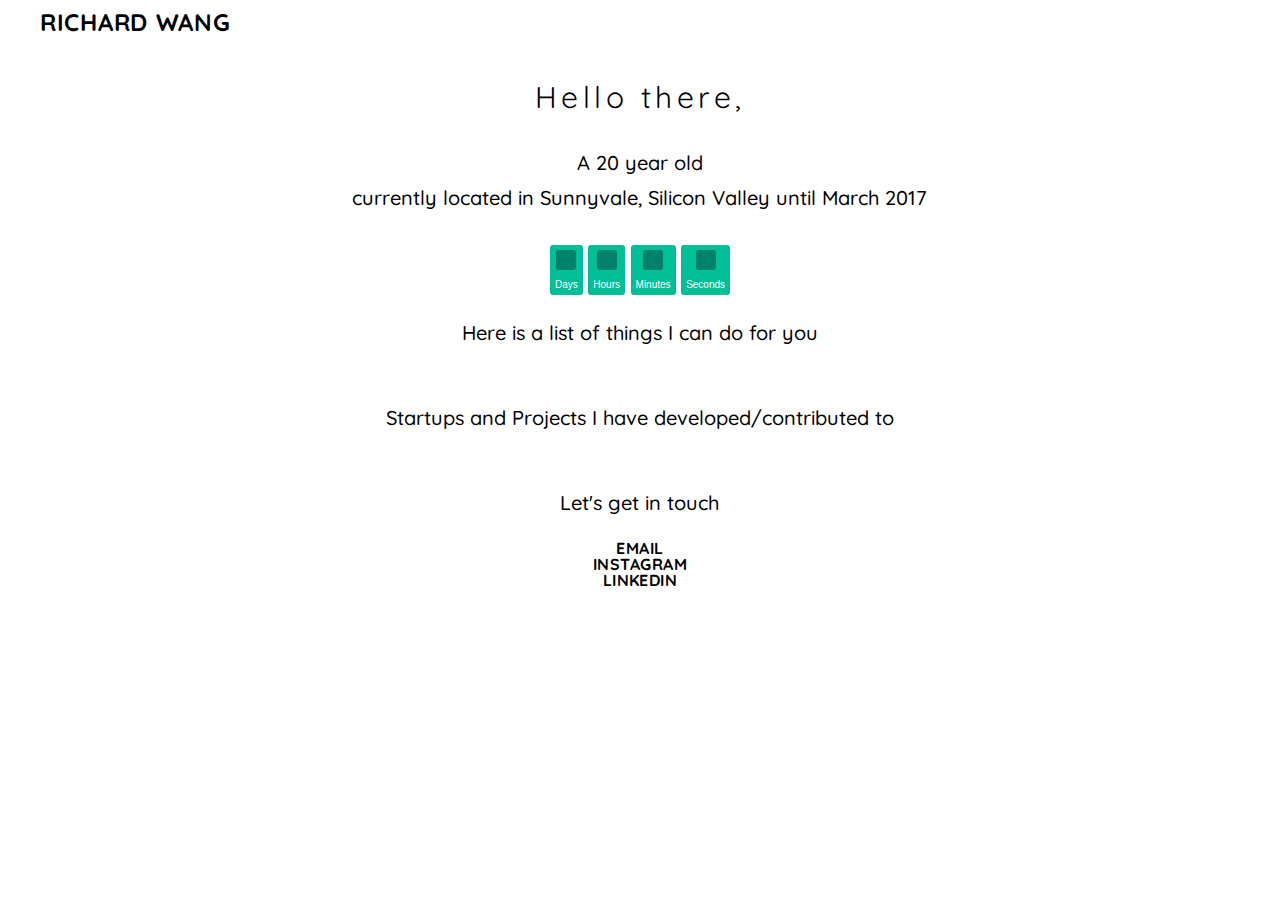
==== amp.html @ 4f6779e8 "Update and rename AMP.html to amp.html" ====
<!DOCTYPE html>
<html amp lang="en">
  <head>
    <meta charset="utf-8">
    <script async src="https://cdn.ampproject.org/v0.js"></script>
    <title>Richard Wang - Home</title>
    <link rel="stylesheet" type="text/css" href="/css/main.css">
    <link rel="icon" sizes="16x16 32x32" href="/favicon.ico">
    <link rel="canonical" href="https://ravenoxidal.github.io/index.html" />  
    <meta name="viewport" content="width=device-width, initial-scale=1">
    <meta name="description"  content="Richard Wang Singapore">
    <meta name="keywords" content="Richard Wang, Singapore">
    <link href='//fonts.googleapis.com/css?family=Quicksand:400,500,700subset=latin,latin-ext' rel='stylesheet' type='text/css' />
    
    <style amp-custom>
	    
body {
  background-color: #FFF;
  padding: 0;
}
  
a {
  text-decoration: none;
  color: #000000;
}

a:visited, a:hover {
  text-decoration: none;
  color: #000000;
}

nav ul, footer ul {
  color: #000000;
  font-family: "Quicksand";
  font-weight: 700;
  letter-spacing: 0.03em;
  list-style: none;
  line-height: 1;
  text-transform: uppercase;
  display: block;
  margin: 0;
}

nav ul {
  text-align: left;
  font-size: 24px;
  color: inherit;
}

nav, ul {
  padding: 0;
}

.nav-wrap {
  position: fixed;
  width: 100%;
  background-color: #FFF;
  padding: 10px 40px;
}
  
footer ul {
  text-align: center;
}

.centered {
  vertical-align: middle;
  text-align: center;
}

.section-wrapper {
  overflow: hidden;
  width: 100%;
}

.section {
  width: 90%;
  margin-left: auto;
  margin-right: auto;
}

.intro, .skills, footer {
  padding: 10px 0px;
  margin-left: auto;
  margin-right: auto;
}

.dp {
  padding: 30px 40px 10px 40px;
}

.dp img {
  max-width: 60%;
  margin-left: auto;
  margin-right: auto;
}

.picwrap {
    overflow: hidden;
    width: 100%;
    margin: 10px auto;
}

.picture {
  vertical-align: top;
  width: 33%;
  margin-left: auto;
  margin-right: auto;
  float: left;
}

h1 {
  color: #000000;
  font-size: 30px;
  font-family: "Quicksand";
  font-weight: 400;
  line-height: 1.15;
  letter-spacing: 0.15em;
  margin: 30px auto;
  text-align: center;
}

h2, h3, h4, h5, .desc {
  color: #000000;
  font-size: 20px;
  font-family: "Quicksand";
  font-weight: 500;
  line-height: 1.75;
  width: 95%;
  margin: 10px auto;
  margin-bottom: 20px;
  text-align: center;
}

@media (max-width: 768px) {
  .dp img {
  max-width: 100%;
}
  .picture img {
  max-width: 100%;
}
}
  
#clockdiv{
    font-family: sans-serif;
    color: #fff;
    display: inline-block;
    font-weight: 100;
    text-align: center;
    font-size: 20px;
}

#clockdiv > div{
    padding: 5px;
    border-radius: 3px;
    background: #00BF96;
    display: inline-block;
}

#clockdiv div > span{
    padding: 10px;
    border-radius: 3px;
    background: #00816A;
    display: inline-block;
}

.smalltext{
    padding-top: 4px;
    font-size: 10px;
}
    </style>
    <style amp-boilerplate>body{-webkit-animation:-amp-start 8s steps(1,end) 0s 1 normal both;-moz-animation:-amp-start 8s steps(1,end) 0s 1 normal both;-ms-animation:-amp-start 8s steps(1,end) 0s 1 normal both;animation:-amp-start 8s steps(1,end) 0s 1 normal both}@-webkit-keyframes -amp-start{from{visibility:hidden}to{visibility:visible}}@-moz-keyframes -amp-start{from{visibility:hidden}to{visibility:visible}}@-ms-keyframes -amp-start{from{visibility:hidden}to{visibility:visible}}@-o-keyframes -amp-start{from{visibility:hidden}to{visibility:visible}}@keyframes -amp-start{from{visibility:hidden}to{visibility:visible}}</style><noscript><style amp-boilerplate>body{-webkit-animation:none;-moz-animation:none;-ms-animation:none;animation:none}</style></noscript>
  </head>
	
  <body>	  
    <div class ="nav-wrap">  
      <nav>
      <ul class="homebutton">
        <li><a href="/">Richard Wang</a></li>
      </ul>
      </nav>
    </div>
	  
    <div class="section-wrapper">
      <div id="center" class="section centered">
        <div class="dp">
	  <amp-img src="/images/Richard.png" alt="my face" width="912px" height="800px" layout="responsive"></amp-img>
	</div>	      
	<div class="intro">
          <h1>Hello there,</h1>
	  <h2>A 20 year old
          <br>currently located in Sunnyvale, Silicon Valley until March 2017</h2>
	</div>
	      
      <div id="clockdiv">
        <div>
          <span class="days"></span>
          <div class="smalltext">Days</div>
        </div>	  
        <div>
          <span class="hours"></span>
          <div class="smalltext">Hours</div>
        </div>		  
        <div>
          <span class="minutes"></span>
          <div class="smalltext">Minutes</div>
        </div>		  
        <div>
          <span class="seconds"></span>
          <div class="smalltext">Seconds</div>
        </div>		  
      </div>	
	      
	<div class="skills">
	<h3>Here is a list of things I can do for you</h3>
          <div class="picwrap">
	    <div class="picture">
	      <amp-img src="/images/AdobeIllustrator.png" alt="Adobe Illustrator" width="256px" height="85px" layout="responsive"></amp-img>
	    </div>
	    <div class="picture">
	      <amp-img src="/images/GoogleDataStudio.jpg" alt="Google Data Studio" width="256px" height="93px" layout="responsive"></amp-img>
	    </div>
	    <div class="picture">
	      <amp-img src="/images/GoogleAnalytics.png" alt="Google Analytics" width="256px" height="82px" layout="responsive"></amp-img>
	    </div>
	  </div>
	</div>
	      
          <div class="Startups">
	  <h4>Startups and Projects I have developed/contributed to</h4>
		  
          <div class="picwrap">
	    <div class="picture">
	      <amp-img src="/images/ES.png" alt="Engage.Social" width="256px" height="256px" layout="responsive"></amp-img>
	    </div>
	    <div class="picture">
	      <amp-img src="/images/Carmen.png" alt="Carmen Singapore" width="256px" height="256px" layout="responsive"></amp-img>
	    </div>
	    <div class="picture">
	      <amp-img src="/images/Phase.jpg" alt="Phase Singapore" width="256px" height="256px" layout="responsive"></amp-img>
	    </div>
	  </div>		  
	  </div>
        </div> 
      </div>
	  

	  
    <footer>
      <div class="section-wrapper">
        <div id="center" class="section centered">

      <h5>Let's get in touch</h5>  
      <div class="Contact">  
        <ul>
          <li class="Email">
	    <a href="mailto:RichardWang96@outlook.com" target="_blank">Email
	    </a></li>
	  <li class="Instagram">
	    <a href="//instagram.com/ravenoxidal" target="_blank">Instagram
	    </a></li>
	  <li class="LinkedIn">
	    <a href="//www.linkedin.com/in/richardwang96" target="_blank">Linkedin
	    </a></li>
        </ul>
          </div>
        </div>
      </div>
    </footer>	 	 
    <script src="/js/countdown.js"></script>
  </body>
</html>
---- css/main.css ----
body {
  background-color: #FFF;
  margin: 0;
  padding: 0;
}
  
a {
  text-decoration: none;
  color: #000000;
}

a:visited, a:hover {
  text-decoration: none;
  color: #000000;
}

nav ul, footer ul {
  color: #000000;
  font-family: "Quicksand" !important;
  font-weight: 700 !important;
  letter-spacing: 0.03em;
  list-style: none;
  line-height: 1 !important;
  transition: font-size 260ms ease;
  text-transform: uppercase;
  display: block;
  margin: 0;
}

nav ul {
  text-align: left;
  font-size: 24px !important;
  color: inherit;
}

nav, ul {
  padding: 0;
}

.nav-wrap {
  position: fixed;
  width: 100%;
  background-color: #FFF;
  padding: 10px 40px;
}
  
footer ul {
  text-align: center;
}

.centered {
  vertical-align: middle;
  text-align: center;
}

.section-wrapper {
  overflow: hidden;
  width: 100%;
}

.section {
  width: 90%;
  margin-left: auto;
  margin-right: auto;
}

.intro, .skills, footer {
  padding: 10px 0px;
  margin-left: auto;
  margin-right: auto;
}

.dp {
  padding: 30px 40px 10px 40px;
}

.dp img {
  max-width: 60%;
  margin-left: auto;
  margin-right: auto;
}

.picwrap {
    overflow: hidden;
    width: 100%;
    margin: 10px auto;
}

.picture {
  vertical-align: top;
  width: 33%;
  margin-left: auto;
  margin-right: auto;
  float: left;
}

h1 {
  color: #000000;
  font-size: 30px;
  font-family: "Quicksand" !important;
  font-weight: 400 !important;
  line-height: 1.15;
  letter-spacing: 0.15em;
  margin: 30px auto;
  text-align: center;
}

h2, h3, h4, h5, .desc {
  color: #000000;
  font-size: 20px;
  font-family: "Quicksand" !important;
  font-weight: 500;
  line-height: 1.75;
  width: 95%;
  margin: 10px auto;
  margin-bottom: 20px;
  text-align: center;
}

@media (max-width: 768px) {
  .dp img {
  max-width: 100%;
}
  .picture img {
  max-width: 100%;
}
}
  
#clockdiv{
    font-family: sans-serif;
    color: #fff;
    display: inline-block;
    font-weight: 100;
    text-align: center;
    font-size: 20px;
}

#clockdiv > div{
    padding: 5px;
    border-radius: 3px;
    background: #00BF96;
    display: inline-block;
}

#clockdiv div > span{
    padding: 10px;
    border-radius: 3px;
    background: #00816A;
    display: inline-block;
}

.smalltext{
    padding-top: 4px;
    font-size: 10px;
}
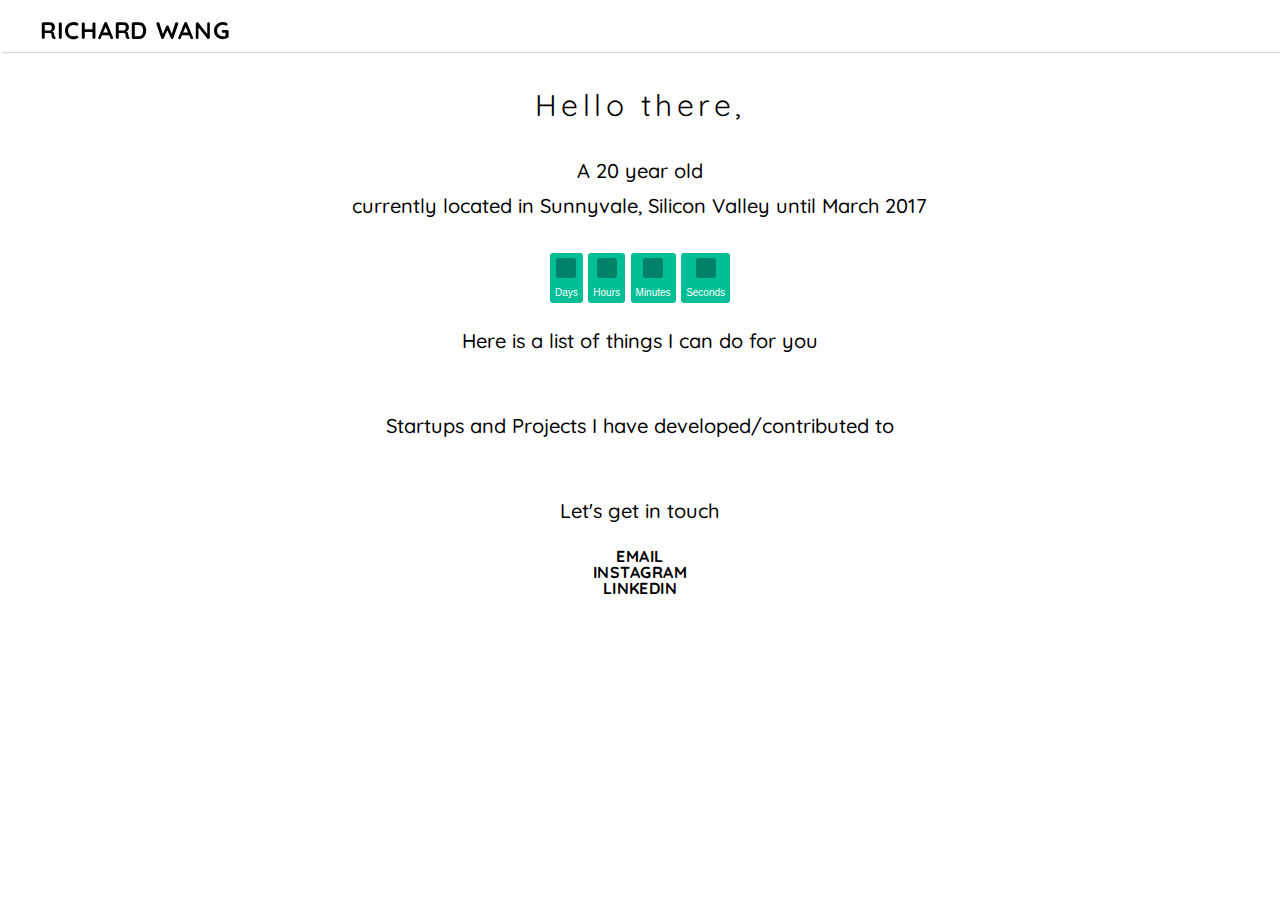
==== commit 8c8a2408: "Update amp.html" ====
--- a/amp.html
+++ b/amp.html
@@ -4,7 +4,6 @@
     <meta charset="utf-8">
     <script async src="https://cdn.ampproject.org/v0.js"></script>
     <title>Richard Wang - Home</title>
-    <link rel="stylesheet" type="text/css" href="/css/main.css">
     <link rel="icon" sizes="16x16 32x32" href="/favicon.ico">
     <link rel="canonical" href="https://ravenoxidal.github.io/index.html" />  
     <meta name="viewport" content="width=device-width, initial-scale=1">
@@ -12,162 +11,7 @@
     <meta name="keywords" content="Richard Wang, Singapore">
     <link href='//fonts.googleapis.com/css?family=Quicksand:400,500,700subset=latin,latin-ext' rel='stylesheet' type='text/css' />
     
-    <style amp-custom>
-	    
-body {
-  background-color: #FFF;
-  padding: 0;
-}
-  
-a {
-  text-decoration: none;
-  color: #000000;
-}
-
-a:visited, a:hover {
-  text-decoration: none;
-  color: #000000;
-}
-
-nav ul, footer ul {
-  color: #000000;
-  font-family: "Quicksand";
-  font-weight: 700;
-  letter-spacing: 0.03em;
-  list-style: none;
-  line-height: 1;
-  text-transform: uppercase;
-  display: block;
-  margin: 0;
-}
-
-nav ul {
-  text-align: left;
-  font-size: 24px;
-  color: inherit;
-}
-
-nav, ul {
-  padding: 0;
-}
-
-.nav-wrap {
-  position: fixed;
-  width: 100%;
-  background-color: #FFF;
-  padding: 10px 40px;
-}
-  
-footer ul {
-  text-align: center;
-}
-
-.centered {
-  vertical-align: middle;
-  text-align: center;
-}
-
-.section-wrapper {
-  overflow: hidden;
-  width: 100%;
-}
-
-.section {
-  width: 90%;
-  margin-left: auto;
-  margin-right: auto;
-}
-
-.intro, .skills, footer {
-  padding: 10px 0px;
-  margin-left: auto;
-  margin-right: auto;
-}
-
-.dp {
-  padding: 30px 40px 10px 40px;
-}
-
-.dp img {
-  max-width: 60%;
-  margin-left: auto;
-  margin-right: auto;
-}
-
-.picwrap {
-    overflow: hidden;
-    width: 100%;
-    margin: 10px auto;
-}
-
-.picture {
-  vertical-align: top;
-  width: 33%;
-  margin-left: auto;
-  margin-right: auto;
-  float: left;
-}
-
-h1 {
-  color: #000000;
-  font-size: 30px;
-  font-family: "Quicksand";
-  font-weight: 400;
-  line-height: 1.15;
-  letter-spacing: 0.15em;
-  margin: 30px auto;
-  text-align: center;
-}
-
-h2, h3, h4, h5, .desc {
-  color: #000000;
-  font-size: 20px;
-  font-family: "Quicksand";
-  font-weight: 500;
-  line-height: 1.75;
-  width: 95%;
-  margin: 10px auto;
-  margin-bottom: 20px;
-  text-align: center;
-}
-
-@media (max-width: 768px) {
-  .dp img {
-  max-width: 100%;
-}
-  .picture img {
-  max-width: 100%;
-}
-}
-  
-#clockdiv{
-    font-family: sans-serif;
-    color: #fff;
-    display: inline-block;
-    font-weight: 100;
-    text-align: center;
-    font-size: 20px;
-}
-
-#clockdiv > div{
-    padding: 5px;
-    border-radius: 3px;
-    background: #00BF96;
-    display: inline-block;
-}
-
-#clockdiv div > span{
-    padding: 10px;
-    border-radius: 3px;
-    background: #00816A;
-    display: inline-block;
-}
-
-.smalltext{
-    padding-top: 4px;
-    font-size: 10px;
-}
-    </style>
+    <style amp-custom>body{background-color: #FFF;padding: 0;}a {text-decoration: none;color: #000000;}a:visited, a:hover {text-decoration: none;color: #000000;}nav ul, footer ul {color: #000000;font-family: "Quicksand";font-weight: 700;letter-spacing: 0.03em;list-style: none;line-height: 1;text-transform: uppercase;display: block;margin: 0;}nav ul {text-align: left;font-size: 24px;color: inherit;}nav, ul {padding: 0;}.nav-wrap {box-shadow: 2px 1px 1px rgba(0,0,0,0.15);transition: all .4s ease;left: 0;position: fixed;width: 100%;background-color: #FFF;padding: 10px 40px;backface-visibility: hidden;z-index: 1000;}footer ul {text-align: center;}.centered {vertical-align: middle;text-align: center;}.section-wrapper {overflow: hidden;width: 100%;}.section {width: 90%;margin-left: auto;margin-right: auto;}.intro, .skills, footer {padding: 10px 0px;margin-left: auto;margin-right: auto;}.dp {padding: 30px 40px 10px 40px;}.dp img {max-width: 60%;margin-left: auto;margin-right: auto;}.picwrap {overflow: hidden;width: 100%;margin: 10px auto;}.picture {vertical-align: top;width: 33%;margin-left: auto;margin-right: auto;float: left;}h1 {color: #000000;font-size: 30px;font-family: "Quicksand";font-weight: 400;line-height: 1.15;letter-spacing: 0.15em;margin: 30px auto;text-align: center;}h2, h3, h4, h5, .desc {color: #000000;font-size: 20px;font-family: "Quicksand";font-weight: 500;line-height: 1.75;width: 95%;margin: 10px auto;margin-bottom: 20px;text-align: center;}@media (max-width: 768px) {.dp img {max-width: 100%;}.picture img {max-width: 100%;}}#clockdiv{font-family: sans-serif;color: #fff;display: inline-block;font-weight: 100;text-align: center;font-size: 20px;}#clockdiv > div{padding: 5px;border-radius: 3px;background: #00BF96;display: inline-block;}#clockdiv div > span{padding: 10px;border-radius: 3px;background: #00816A;display: inline-block;}.smalltext{padding-top: 4px;font-size: 10px;}</style>
     <style amp-boilerplate>body{-webkit-animation:-amp-start 8s steps(1,end) 0s 1 normal both;-moz-animation:-amp-start 8s steps(1,end) 0s 1 normal both;-ms-animation:-amp-start 8s steps(1,end) 0s 1 normal both;animation:-amp-start 8s steps(1,end) 0s 1 normal both}@-webkit-keyframes -amp-start{from{visibility:hidden}to{visibility:visible}}@-moz-keyframes -amp-start{from{visibility:hidden}to{visibility:visible}}@-ms-keyframes -amp-start{from{visibility:hidden}to{visibility:visible}}@-o-keyframes -amp-start{from{visibility:hidden}to{visibility:visible}}@keyframes -amp-start{from{visibility:hidden}to{visibility:visible}}</style><noscript><style amp-boilerplate>body{-webkit-animation:none;-moz-animation:none;-ms-animation:none;animation:none}</style></noscript>
   </head>
 	
@@ -183,7 +27,7 @@
     <div class="section-wrapper">
       <div id="center" class="section centered">
         <div class="dp">
-	  <amp-img src="/images/Richard.png" alt="my face" width="912px" height="800px" layout="responsive"></amp-img>
+	  <amp-img src="/images/Richard.png" alt="my face" width="400px" height="400px"></amp-img>
 	</div>	      
 	<div class="intro">
           <h1>Hello there,</h1>
@@ -236,7 +80,7 @@
 	      <amp-img src="/images/Carmen.png" alt="Carmen Singapore" width="256px" height="256px" layout="responsive"></amp-img>
 	    </div>
 	    <div class="picture">
-	      <amp-img src="/images/Phase.jpg" alt="Phase Singapore" width="256px" height="256px" layout="responsive"></amp-img>
+	      <amp-img src="/images/Phase3.png" alt="Phase Singapore" width="256px" height="256px" layout="responsive"></amp-img>
 	    </div>
 	  </div>		  
 	  </div>
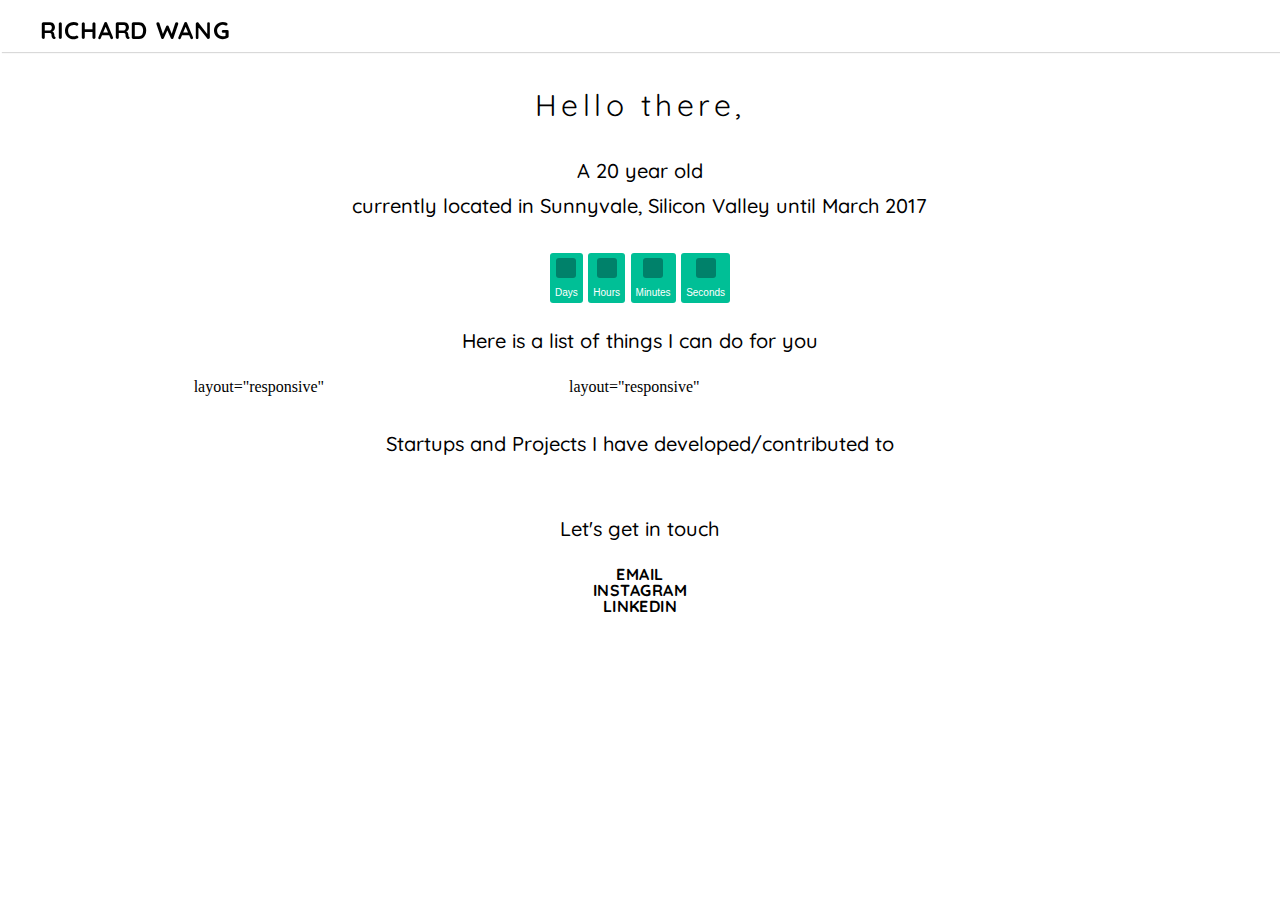
==== commit f3d0abd9: "Update amp.html" ====
--- a/amp.html
+++ b/amp.html
@@ -27,7 +27,7 @@
     <div class="section-wrapper">
       <div id="center" class="section centered">
         <div class="dp">
-	  <amp-img src="/images/Richard.png" alt="my face" width="400px" height="400px"></amp-img>
+	  <amp-img src="/images/Richard.png" alt="bad temporary photo pls help" width="400px" height="350px"></amp-img>
 	</div>	      
 	<div class="intro">
           <h1>Hello there,</h1>
@@ -61,10 +61,10 @@
 	      <amp-img src="/images/AdobeIllustrator.png" alt="Adobe Illustrator" width="256px" height="85px" layout="responsive"></amp-img>
 	    </div>
 	    <div class="picture">
-	      <amp-img src="/images/GoogleDataStudio.jpg" alt="Google Data Studio" width="256px" height="93px" layout="responsive"></amp-img>
+	      <amp-img src="/images/GoogleDataStudio.jpg" alt="Google Data Studio" width="256px" height="93px"> layout="responsive"</amp-img>
 	    </div>
 	    <div class="picture">
-	      <amp-img src="/images/GoogleAnalytics.png" alt="Google Analytics" width="256px" height="82px" layout="responsive"></amp-img>
+	      <amp-img src="/images/GoogleAnalytics.png" alt="Google Analytics" width="256px" height="82px"> layout="responsive"</amp-img>
 	    </div>
 	  </div>
 	</div>
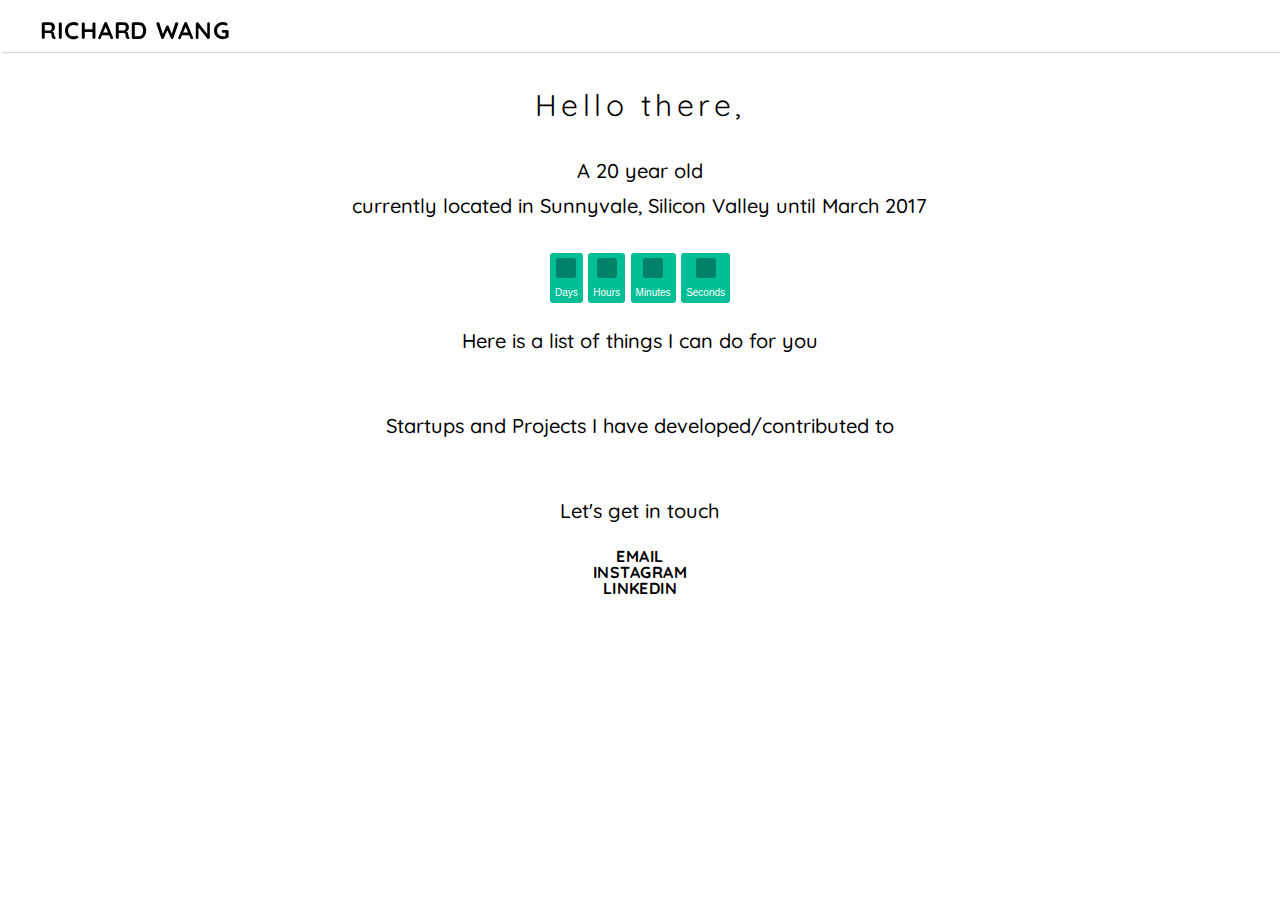
==== commit ccb6fe46: "Update amp.html" ====
--- a/amp.html
+++ b/amp.html
@@ -2,16 +2,17 @@
 <html amp lang="en">
   <head>
     <meta charset="utf-8">
+    <meta name="viewport" content="width=device-width,minimum-scale=1">	  
+    <meta name="description"  content="Richard Wang Singapore">
+    <meta name="keywords" content="Richard Wang, Singapore">
+	  
     <script async src="https://cdn.ampproject.org/v0.js"></script>
     <title>Richard Wang - Home</title>
     <link rel="icon" sizes="16x16 32x32" href="/favicon.ico">
     <link rel="canonical" href="https://ravenoxidal.github.io/index.html" />  
-    <meta name="viewport" content="width=device-width, initial-scale=1">
-    <meta name="description"  content="Richard Wang Singapore">
-    <meta name="keywords" content="Richard Wang, Singapore">
-    <link href='//fonts.googleapis.com/css?family=Quicksand:400,500,700subset=latin,latin-ext' rel='stylesheet' type='text/css' />
-    
-    <style amp-custom>body{background-color: #FFF;padding: 0;}a {text-decoration: none;color: #000000;}a:visited, a:hover {text-decoration: none;color: #000000;}nav ul, footer ul {color: #000000;font-family: "Quicksand";font-weight: 700;letter-spacing: 0.03em;list-style: none;line-height: 1;text-transform: uppercase;display: block;margin: 0;}nav ul {text-align: left;font-size: 24px;color: inherit;}nav, ul {padding: 0;}.nav-wrap {box-shadow: 2px 1px 1px rgba(0,0,0,0.15);transition: all .4s ease;left: 0;position: fixed;width: 100%;background-color: #FFF;padding: 10px 40px;backface-visibility: hidden;z-index: 1000;}footer ul {text-align: center;}.centered {vertical-align: middle;text-align: center;}.section-wrapper {overflow: hidden;width: 100%;}.section {width: 90%;margin-left: auto;margin-right: auto;}.intro, .skills, footer {padding: 10px 0px;margin-left: auto;margin-right: auto;}.dp {padding: 30px 40px 10px 40px;}.dp img {max-width: 60%;margin-left: auto;margin-right: auto;}.picwrap {overflow: hidden;width: 100%;margin: 10px auto;}.picture {vertical-align: top;width: 33%;margin-left: auto;margin-right: auto;float: left;}h1 {color: #000000;font-size: 30px;font-family: "Quicksand";font-weight: 400;line-height: 1.15;letter-spacing: 0.15em;margin: 30px auto;text-align: center;}h2, h3, h4, h5, .desc {color: #000000;font-size: 20px;font-family: "Quicksand";font-weight: 500;line-height: 1.75;width: 95%;margin: 10px auto;margin-bottom: 20px;text-align: center;}@media (max-width: 768px) {.dp img {max-width: 100%;}.picture img {max-width: 100%;}}#clockdiv{font-family: sans-serif;color: #fff;display: inline-block;font-weight: 100;text-align: center;font-size: 20px;}#clockdiv > div{padding: 5px;border-radius: 3px;background: #00BF96;display: inline-block;}#clockdiv div > span{padding: 10px;border-radius: 3px;background: #00816A;display: inline-block;}.smalltext{padding-top: 4px;font-size: 10px;}</style>
+    <link href="https://fonts.googleapis.com/css?family=Quicksand" rel="stylesheet">   
+	  
+    <style amp-custom>body{background-color: #FFF;padding: 0;}a {text-decoration: none;color: #000000;}a:visited, a:hover {text-decoration: none;color: #000000;}nav ul, footer ul {color: #000000;font-family: "Quicksand";font-weight: 700;letter-spacing: 0.03em;list-style: none;line-height: 1;text-transform: uppercase;display: block;margin: 0;}nav ul {text-align: left;font-size: 24px;color: inherit;}nav, ul {padding: 0;}.nav-wrap {box-shadow: 2px 1px 1px rgba(0,0,0,0.15);transition: all .4s ease;left: 0;position: fixed;width: 100%;background-color: #FFF;padding: 10px 40px;backface-visibility: hidden;z-index: 1000;}footer ul {text-align: center;}.centered {vertical-align: middle;text-align: center;}.section-wrapper {overflow: hidden;width: 100%;}.section {width: 90%;margin-left: auto;margin-right: auto;}.intro, .skills, footer {padding: 10px 0px;margin-left: auto;margin-right: auto;}.dp {padding: 30px 40px 10px 40px;max-width: 60%;margin-left: auto;margin-right: auto;}.picwrap {overflow: hidden;width: 100%;margin: 10px auto;}.picture {vertical-align: top;width: 33%;margin-left: auto;margin-right: auto;float: left;max-width: 50%;}h1 {color: #000000;font-size: 30px;font-family: "Quicksand";font-weight: 400;line-height: 1.15;letter-spacing: 0.15em;margin: 30px auto;text-align: center;}h2, h3, h4, h5, .desc {color: #000000;font-size: 20px;font-family: "Quicksand";font-weight: 500;line-height: 1.75;width: 95%;margin: 10px auto;margin-bottom: 20px;text-align: center;}@media {(max-width: 768px)}#clockdiv{font-family: sans-serif;color: #fff;display: inline-block;font-weight: 100;text-align: center;font-size: 20px;}#clockdiv > div{padding: 5px;border-radius: 3px;background: #00BF96;display: inline-block;}#clockdiv div > span{padding: 10px;border-radius: 3px;background: #00816A;display: inline-block;}.smalltext{padding-top: 4px;font-size: 10px;}</style>
     <style amp-boilerplate>body{-webkit-animation:-amp-start 8s steps(1,end) 0s 1 normal both;-moz-animation:-amp-start 8s steps(1,end) 0s 1 normal both;-ms-animation:-amp-start 8s steps(1,end) 0s 1 normal both;animation:-amp-start 8s steps(1,end) 0s 1 normal both}@-webkit-keyframes -amp-start{from{visibility:hidden}to{visibility:visible}}@-moz-keyframes -amp-start{from{visibility:hidden}to{visibility:visible}}@-ms-keyframes -amp-start{from{visibility:hidden}to{visibility:visible}}@-o-keyframes -amp-start{from{visibility:hidden}to{visibility:visible}}@keyframes -amp-start{from{visibility:hidden}to{visibility:visible}}</style><noscript><style amp-boilerplate>body{-webkit-animation:none;-moz-animation:none;-ms-animation:none;animation:none}</style></noscript>
   </head>
 	
@@ -27,7 +28,7 @@
     <div class="section-wrapper">
       <div id="center" class="section centered">
         <div class="dp">
-	  <amp-img src="/images/Richard.png" alt="bad temporary photo pls help" width="400px" height="350px"></amp-img>
+	  <amp-img src="/images/Richard.png" alt="bad temporary photo pls help" width="400" height="350" layout="responsive"></amp-img>
 	</div>	      
 	<div class="intro">
           <h1>Hello there,</h1>
@@ -58,13 +59,13 @@
 	<h3>Here is a list of things I can do for you</h3>
           <div class="picwrap">
 	    <div class="picture">
-	      <amp-img src="/images/AdobeIllustrator.png" alt="Adobe Illustrator" width="256px" height="85px" layout="responsive"></amp-img>
+	      <amp-img src="/images/AdobeIllustrator.png" alt="Adobe Illustrator" width="256" height="85" layout="responsive"></amp-img>
 	    </div>
 	    <div class="picture">
-	      <amp-img src="/images/GoogleDataStudio.jpg" alt="Google Data Studio" width="256px" height="93px"> layout="responsive"</amp-img>
+	      <amp-img src="/images/GoogleDataStudio.jpg" alt="Google Data Studio" width="256" height="93" layout="responsive"></amp-img>
 	    </div>
 	    <div class="picture">
-	      <amp-img src="/images/GoogleAnalytics.png" alt="Google Analytics" width="256px" height="82px"> layout="responsive"</amp-img>
+	      <amp-img src="/images/GoogleAnalytics.png" alt="Google Analytics" width="256" height="82" layout="responsive"></amp-img>
 	    </div>
 	  </div>
 	</div>
@@ -74,13 +75,13 @@
 		  
           <div class="picwrap">
 	    <div class="picture">
-	      <amp-img src="/images/ES.png" alt="Engage.Social" width="256px" height="256px" layout="responsive"></amp-img>
+	      <amp-img src="/images/ES.png" alt="Engage.Social" width="256" height="256" layout="responsive"></amp-img>
 	    </div>
 	    <div class="picture">
-	      <amp-img src="/images/Carmen.png" alt="Carmen Singapore" width="256px" height="256px" layout="responsive"></amp-img>
+	      <amp-img src="/images/Carmen.png" alt="Carmen Singapore" width="256" height="256" layout="responsive"></amp-img>
 	    </div>
 	    <div class="picture">
-	      <amp-img src="/images/Phase3.png" alt="Phase Singapore" width="256px" height="256px" layout="responsive"></amp-img>
+	      <amp-img src="/images/Phase3.png" alt="Phase Singapore" width="256" height="256" layout="responsive"></amp-img>
 	    </div>
 	  </div>		  
 	  </div>
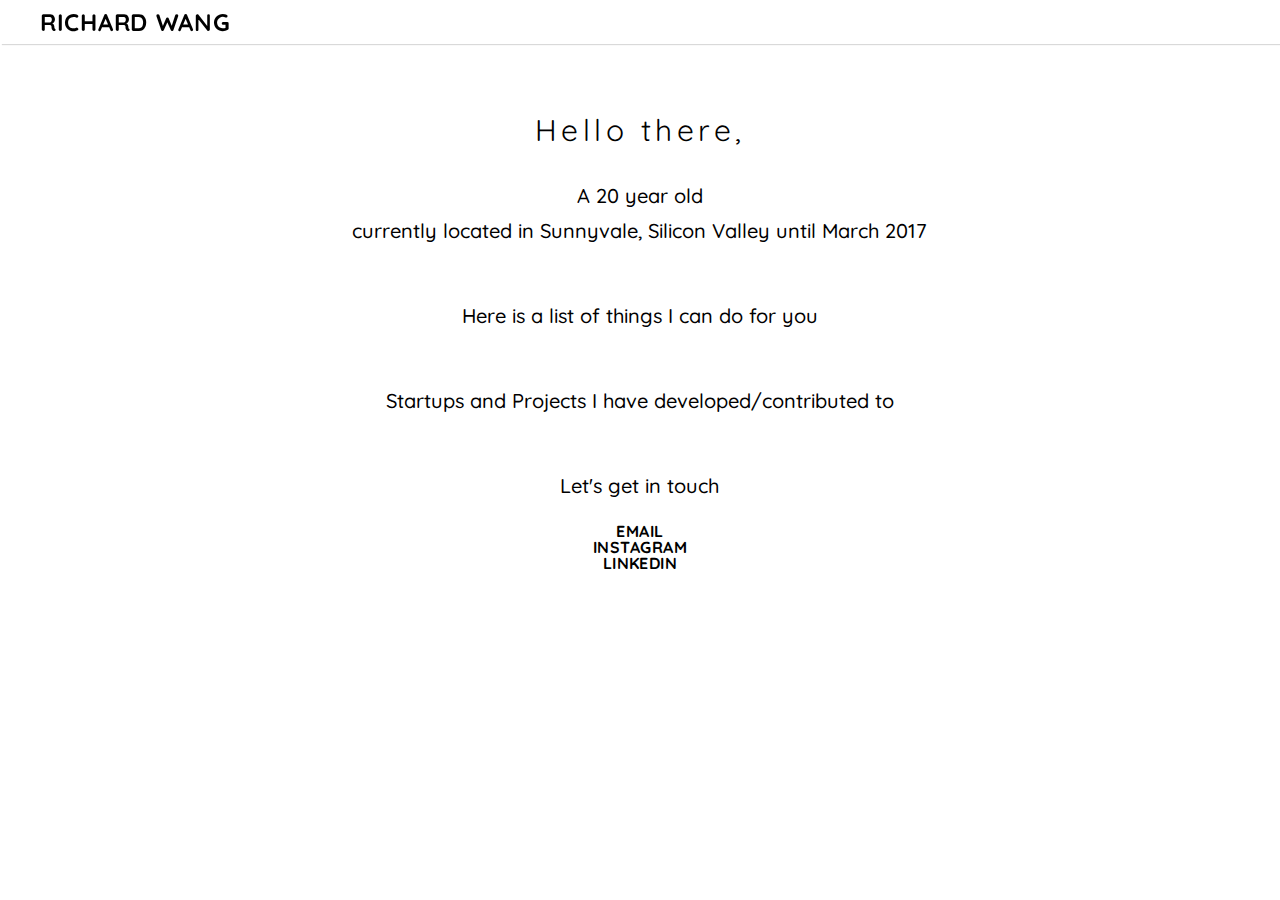
==== commit 408ca70f: "Update amp.html" ====
--- a/amp.html
+++ b/amp.html
@@ -1,18 +1,17 @@
-<!DOCTYPE html>
+<!doctype html>
 <html amp lang="en">
   <head>
     <meta charset="utf-8">
     <meta name="viewport" content="width=device-width,minimum-scale=1">	  
-    <meta name="description"  content="Richard Wang Singapore">
-    <meta name="keywords" content="Richard Wang, Singapore">
-	  
+    <meta name="description"  content="A young adult with an inherently curious personality who aspires to learn and apply skills to help achieve the company goals.">
+    <meta name="keywords" content="Richard Wang, Singapore, Ngee Ann Polytechnic, Ravenoxidal, @Ravenoxidal">
+    <meta name="author" content="Richard Wang">   
     <script async src="https://cdn.ampproject.org/v0.js"></script>
     <title>Richard Wang - Home</title>
     <link rel="icon" sizes="16x16 32x32" href="/favicon.ico">
-    <link rel="canonical" href="https://ravenoxidal.github.io/index.html" />  
-    <link href="https://fonts.googleapis.com/css?family=Quicksand" rel="stylesheet">   
-	  
-    <style amp-custom>body{background-color: #FFF;padding: 0;}a {text-decoration: none;color: #000000;}a:visited, a:hover {text-decoration: none;color: #000000;}nav ul, footer ul {color: #000000;font-family: "Quicksand";font-weight: 700;letter-spacing: 0.03em;list-style: none;line-height: 1;text-transform: uppercase;display: block;margin: 0;}nav ul {text-align: left;font-size: 24px;color: inherit;}nav, ul {padding: 0;}.nav-wrap {box-shadow: 2px 1px 1px rgba(0,0,0,0.15);transition: all .4s ease;left: 0;position: fixed;width: 100%;background-color: #FFF;padding: 10px 40px;backface-visibility: hidden;z-index: 1000;}footer ul {text-align: center;}.centered {vertical-align: middle;text-align: center;}.section-wrapper {overflow: hidden;width: 100%;}.section {width: 90%;margin-left: auto;margin-right: auto;}.intro, .skills, footer {padding: 10px 0px;margin-left: auto;margin-right: auto;}.dp {padding: 30px 40px 10px 40px;max-width: 60%;margin-left: auto;margin-right: auto;}.picwrap {overflow: hidden;width: 100%;margin: 10px auto;}.picture {vertical-align: top;width: 33%;margin-left: auto;margin-right: auto;float: left;max-width: 50%;}h1 {color: #000000;font-size: 30px;font-family: "Quicksand";font-weight: 400;line-height: 1.15;letter-spacing: 0.15em;margin: 30px auto;text-align: center;}h2, h3, h4, h5, .desc {color: #000000;font-size: 20px;font-family: "Quicksand";font-weight: 500;line-height: 1.75;width: 95%;margin: 10px auto;margin-bottom: 20px;text-align: center;}@media {(max-width: 768px)}#clockdiv{font-family: sans-serif;color: #fff;display: inline-block;font-weight: 100;text-align: center;font-size: 20px;}#clockdiv > div{padding: 5px;border-radius: 3px;background: #00BF96;display: inline-block;}#clockdiv div > span{padding: 10px;border-radius: 3px;background: #00816A;display: inline-block;}.smalltext{padding-top: 4px;font-size: 10px;}</style>
+    <link rel="canonical" href="https://ravenoxidal.github.io/index.html">  
+    <link href="https://fonts.googleapis.com/css?family=Quicksand" rel="stylesheet">   	  
+    <style amp-custom>body{background-color: #FFF;padding-top: 25px;}a {text-decoration: none;color: #000000;}a:visited, a:hover {text-decoration: none;color: #000000;}nav ul, footer ul {color: #000000;font-family: "Quicksand", sans-serif;font-weight: 900;letter-spacing: 0.03em;list-style: none;line-height: 1;text-transform: uppercase;display: block;margin: 0;}nav ul {text-align: left;font-size: 24px;color: inherit;}nav, ul {padding: 0;}.nav-wrap {box-shadow: 2px 1px 1px rgba(0,0,0,0.15);transition: all .4s ease;top: 0;left: 0;position: fixed;width: 100%;background-color: #FFF;padding: 10px 40px;backface-visibility: hidden;z-index: 1000;}footer ul {text-align: center;}.centered {vertical-align: middle;text-align: center;}.section-wrapper {overflow: hidden;width: 100%;}.section {width: 90%;margin-left: auto;margin-right: auto;}.intro, .skills, footer {padding: 10px 0px;margin-left: auto;margin-right: auto;}.dp {border: 10px;padding: 30px 40px 10px 40px;max-width: 40%;margin-left: auto;margin-right: auto;}.picwrap {overflow: hidden;width: 100%;margin: 10px auto;}.picture {vertical-align: top;width: 33%;margin-left: auto;margin-right: auto;float: left;max-width: 50%;}h1 {color: #000000;font-size: 30px;font-family: "Quicksand", sans-serif;font-weight: 400;line-height: 1.15;letter-spacing: 0.15em;margin: 30px auto;text-align: center;}h2, h3, h4, h5, .desc {color: #000000;font-size: 20px;font-family: "Quicksand", sans-serif;font-weight: 500;line-height: 1.75;width: 95%;margin: 10px auto;margin-bottom: 20px;text-align: center;}</style>
     <style amp-boilerplate>body{-webkit-animation:-amp-start 8s steps(1,end) 0s 1 normal both;-moz-animation:-amp-start 8s steps(1,end) 0s 1 normal both;-ms-animation:-amp-start 8s steps(1,end) 0s 1 normal both;animation:-amp-start 8s steps(1,end) 0s 1 normal both}@-webkit-keyframes -amp-start{from{visibility:hidden}to{visibility:visible}}@-moz-keyframes -amp-start{from{visibility:hidden}to{visibility:visible}}@-ms-keyframes -amp-start{from{visibility:hidden}to{visibility:visible}}@-o-keyframes -amp-start{from{visibility:hidden}to{visibility:visible}}@keyframes -amp-start{from{visibility:hidden}to{visibility:visible}}</style><noscript><style amp-boilerplate>body{-webkit-animation:none;-moz-animation:none;-ms-animation:none;animation:none}</style></noscript>
   </head>
 	
@@ -26,34 +25,15 @@
     </div>
 	  
     <div class="section-wrapper">
-      <div id="center" class="section centered">
+      <div class="section centered">
         <div class="dp">
-	  <amp-img src="/images/Richard.png" alt="bad temporary photo pls help" width="400" height="350" layout="responsive"></amp-img>
+	  <amp-img src="/images/Richard2.jpg" alt="bad temporary photo pls help" width="400" height="350" layout="responsive"></amp-img>
 	</div>	      
 	<div class="intro">
           <h1>Hello there,</h1>
 	  <h2>A 20 year old
           <br>currently located in Sunnyvale, Silicon Valley until March 2017</h2>
 	</div>
-	      
-      <div id="clockdiv">
-        <div>
-          <span class="days"></span>
-          <div class="smalltext">Days</div>
-        </div>	  
-        <div>
-          <span class="hours"></span>
-          <div class="smalltext">Hours</div>
-        </div>		  
-        <div>
-          <span class="minutes"></span>
-          <div class="smalltext">Minutes</div>
-        </div>		  
-        <div>
-          <span class="seconds"></span>
-          <div class="smalltext">Seconds</div>
-        </div>		  
-      </div>	
 	      
 	<div class="skills">
 	<h3>Here is a list of things I can do for you</h3>
@@ -86,14 +66,10 @@
 	  </div>		  
 	  </div>
         </div> 
-      </div>
-	  
-
-	  
+      </div>	  
     <footer>
       <div class="section-wrapper">
         <div id="center" class="section centered">
-
       <h5>Let's get in touch</h5>  
       <div class="Contact">  
         <ul>
@@ -111,6 +87,5 @@
         </div>
       </div>
     </footer>	 	 
-    <script src="/js/countdown.js"></script>
   </body>
 </html>
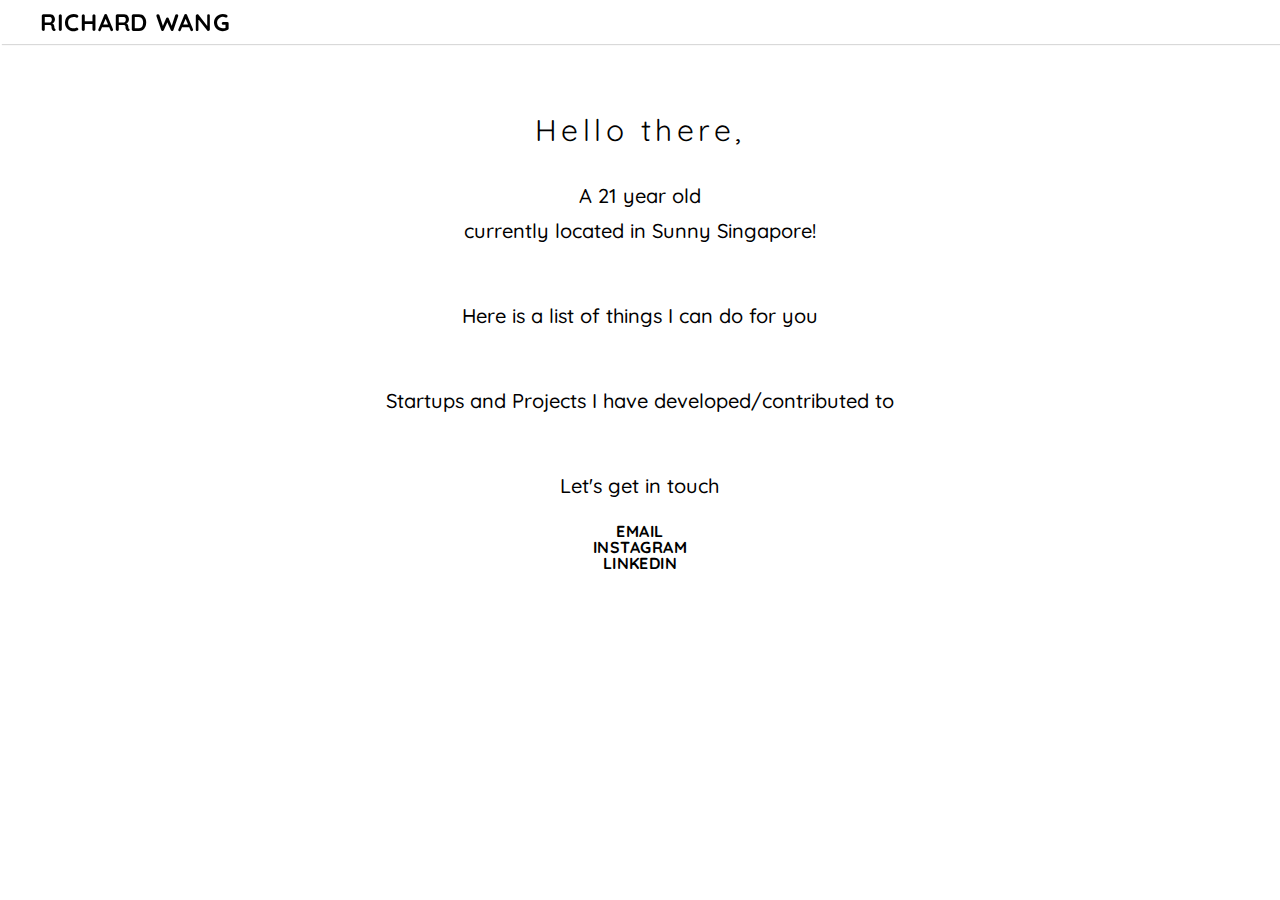
==== commit ce08e78c: "Update amp.html" ====
--- a/amp.html
+++ b/amp.html
@@ -1,11 +1,12 @@
 <!doctype html>
-<html amp lang="en">
-  <head>
+<html ⚡ lang="en">
+ <head>
     <meta charset="utf-8">
     <meta name="viewport" content="width=device-width,minimum-scale=1">	  
     <meta name="description"  content="A young adult with an inherently curious personality who aspires to learn and apply skills to help achieve the company goals.">
     <meta name="keywords" content="Richard Wang, Singapore, Ngee Ann Polytechnic, Ravenoxidal, @Ravenoxidal">
     <meta name="author" content="Richard Wang">   
+    <script async custom-element="amp-analytics" src="https://cdn.ampproject.org/v0/amp-analytics-0.1.js"></script>  
     <script async src="https://cdn.ampproject.org/v0.js"></script>
     <title>Richard Wang - Home</title>
     <link rel="icon" sizes="16x16 32x32" href="/favicon.ico">
@@ -13,79 +14,107 @@
     <link href="https://fonts.googleapis.com/css?family=Quicksand" rel="stylesheet">   	  
     <style amp-custom>body{background-color: #FFF;padding-top: 25px;}a {text-decoration: none;color: #000000;}a:visited, a:hover {text-decoration: none;color: #000000;}nav ul, footer ul {color: #000000;font-family: "Quicksand", sans-serif;font-weight: 900;letter-spacing: 0.03em;list-style: none;line-height: 1;text-transform: uppercase;display: block;margin: 0;}nav ul {text-align: left;font-size: 24px;color: inherit;}nav, ul {padding: 0;}.nav-wrap {box-shadow: 2px 1px 1px rgba(0,0,0,0.15);transition: all .4s ease;top: 0;left: 0;position: fixed;width: 100%;background-color: #FFF;padding: 10px 40px;backface-visibility: hidden;z-index: 1000;}footer ul {text-align: center;}.centered {vertical-align: middle;text-align: center;}.section-wrapper {overflow: hidden;width: 100%;}.section {width: 90%;margin-left: auto;margin-right: auto;}.intro, .skills, footer {padding: 10px 0px;margin-left: auto;margin-right: auto;}.dp {border: 10px;padding: 30px 40px 10px 40px;max-width: 40%;margin-left: auto;margin-right: auto;}.picwrap {overflow: hidden;width: 100%;margin: 10px auto;}.picture {vertical-align: top;width: 33%;margin-left: auto;margin-right: auto;float: left;max-width: 50%;}h1 {color: #000000;font-size: 30px;font-family: "Quicksand", sans-serif;font-weight: 400;line-height: 1.15;letter-spacing: 0.15em;margin: 30px auto;text-align: center;}h2, h3, h4, h5, .desc {color: #000000;font-size: 20px;font-family: "Quicksand", sans-serif;font-weight: 500;line-height: 1.75;width: 95%;margin: 10px auto;margin-bottom: 20px;text-align: center;}</style>
     <style amp-boilerplate>body{-webkit-animation:-amp-start 8s steps(1,end) 0s 1 normal both;-moz-animation:-amp-start 8s steps(1,end) 0s 1 normal both;-ms-animation:-amp-start 8s steps(1,end) 0s 1 normal both;animation:-amp-start 8s steps(1,end) 0s 1 normal both}@-webkit-keyframes -amp-start{from{visibility:hidden}to{visibility:visible}}@-moz-keyframes -amp-start{from{visibility:hidden}to{visibility:visible}}@-ms-keyframes -amp-start{from{visibility:hidden}to{visibility:visible}}@-o-keyframes -amp-start{from{visibility:hidden}to{visibility:visible}}@keyframes -amp-start{from{visibility:hidden}to{visibility:visible}}</style><noscript><style amp-boilerplate>body{-webkit-animation:none;-moz-animation:none;-ms-animation:none;animation:none}</style></noscript>
-  </head>
-	
-  <body>	  
-    <div class ="nav-wrap">  
-      <nav>
-      <ul class="homebutton">
-        <li><a href="/">Richard Wang</a></li>
-      </ul>
-      </nav>
-    </div>
-	  
-    <div class="section-wrapper">
-      <div class="section centered">
-        <div class="dp">
-	  <amp-img src="/images/Richard2.jpg" alt="bad temporary photo pls help" width="400" height="350" layout="responsive"></amp-img>
-	</div>	      
-	<div class="intro">
-          <h1>Hello there,</h1>
-	  <h2>A 20 year old
-          <br>currently located in Sunnyvale, Silicon Valley until March 2017</h2>
-	</div>
-	      
-	<div class="skills">
-	<h3>Here is a list of things I can do for you</h3>
-          <div class="picwrap">
-	    <div class="picture">
-	      <amp-img src="/images/AdobeIllustrator.png" alt="Adobe Illustrator" width="256" height="85" layout="responsive"></amp-img>
-	    </div>
-	    <div class="picture">
-	      <amp-img src="/images/GoogleDataStudio.jpg" alt="Google Data Studio" width="256" height="93" layout="responsive"></amp-img>
-	    </div>
-	    <div class="picture">
-	      <amp-img src="/images/GoogleAnalytics.png" alt="Google Analytics" width="256" height="82" layout="responsive"></amp-img>
-	    </div>
-	  </div>
-	</div>
-	      
-          <div class="Startups">
-	  <h4>Startups and Projects I have developed/contributed to</h4>
-		  
-          <div class="picwrap">
-	    <div class="picture">
-	      <amp-img src="/images/ES.png" alt="Engage.Social" width="256" height="256" layout="responsive"></amp-img>
-	    </div>
-	    <div class="picture">
-	      <amp-img src="/images/Carmen.png" alt="Carmen Singapore" width="256" height="256" layout="responsive"></amp-img>
-	    </div>
-	    <div class="picture">
-	      <amp-img src="/images/Phase3.png" alt="Phase Singapore" width="256" height="256" layout="responsive"></amp-img>
-	    </div>
-	  </div>		  
-	  </div>
-        </div> 
-      </div>	  
-    <footer>
-      <div class="section-wrapper">
-        <div id="center" class="section centered">
-      <h5>Let's get in touch</h5>  
-      <div class="Contact">  
-        <ul>
-          <li class="Email">
-	    <a href="mailto:RichardWang96@outlook.com" target="_blank">Email
-	    </a></li>
-	  <li class="Instagram">
-	    <a href="//instagram.com/ravenoxidal" target="_blank">Instagram
-	    </a></li>
-	  <li class="LinkedIn">
-	    <a href="//www.linkedin.com/in/richardwang96" target="_blank">Linkedin
-	    </a></li>
-        </ul>
-          </div>
-        </div>
-      </div>
-    </footer>	 	 
-  </body>
+ </head>
+ <body>	
+   <amp-analytics type="googleanalytics">
+     <script type="application/json">
+{
+ "vars": {
+   "account": "UA-87926508-1"
+ },
+ "triggers": {
+   "trackPageview": {
+     "on": "visible",
+     "request": "pageview"
+   }
+ }
+}
+     </script>
+   </amp-analytics>
+   <div class ="nav-wrap">  
+     <nav>
+       <ul class="homebutton">
+         <li>
+           <a href="/">Richard Wang
+           </a>
+         </li>
+       </ul>
+     </nav>
+   </div>
+   <div class="section-wrapper">
+     <div class="section centered">
+       <div class="dp">
+         <amp-img src="/images/Richard5.jpg" alt="bad temporary photo pls help" width="400" height="350" layout="responsive">
+         </amp-img>
+       </div>	      
+       <div class="intro">
+         <h1>Hello there,
+         </h1>
+         <h2>A 21 year old
+           <br>currently located in Sunny Singapore!
+         </h2>
+       </div>
+       <div class="skills">
+         <h3>Here is a list of things I can do for you
+         </h3>
+         <div class="picwrap">
+           <div class="picture">
+             <amp-img src="/images/AdobeIllustrator.png" alt="Adobe Illustrator" width="256" height="85" layout="responsive">
+             </amp-img>
+           </div>
+           <div class="picture">
+             <amp-img src="/images/GoogleDataStudio.jpg" alt="Google Data Studio" width="256" height="93" layout="responsive">
+             </amp-img>
+           </div>
+           <div class="picture">
+             <amp-img src="/images/GoogleAnalytics.png" alt="Google Analytics" width="256" height="82" layout="responsive">
+             </amp-img>
+           </div>
+         </div>
+       </div>
+       <div class="Startups">
+         <h4>Startups and Projects I have developed/contributed to
+         </h4>
+         <div class="picwrap">
+           <div class="picture">
+             <amp-img src="/images/ES.png" alt="Engage.Social" width="256" height="256" layout="responsive">
+             </amp-img>
+           </div>
+           <div class="picture">
+             <amp-img src="/images/Carmen.png" alt="Carmen Singapore" width="256" height="256" layout="responsive">
+             </amp-img>
+           </div>
+           <div class="picture">
+             <amp-img src="/images/Phase3.png" alt="Phase Singapore" width="256" height="256" layout="responsive">
+             </amp-img>
+           </div>
+         </div>		  
+       </div>
+     </div> 
+   </div>	  
+   <footer>
+     <div class="section-wrapper">
+       <div id="center" class="section centered">
+         <h5>Let's get in touch
+         </h5>  
+         <div class="Contact">  
+           <ul>
+             <li class="Email">
+               <a href="mailto:RichardWang96@outlook.com" target="_blank" rel="noopener noreferrer">Email
+               </a>
+             </li>
+             <li class="Instagram">
+               <a href="//instagram.com/ravenoxidal" target="_blank" rel="noopener noreferrer">Instagram
+               </a>
+             </li>
+             <li class="LinkedIn">
+               <a href="//www.linkedin.com/in/richardwang96" target="_blank" rel="noopener noreferrer">Linkedin
+               </a>
+             </li>
+           </ul>
+         </div>
+       </div>
+     </div>
+   </footer>	 	 
+ </body>
 </html>
